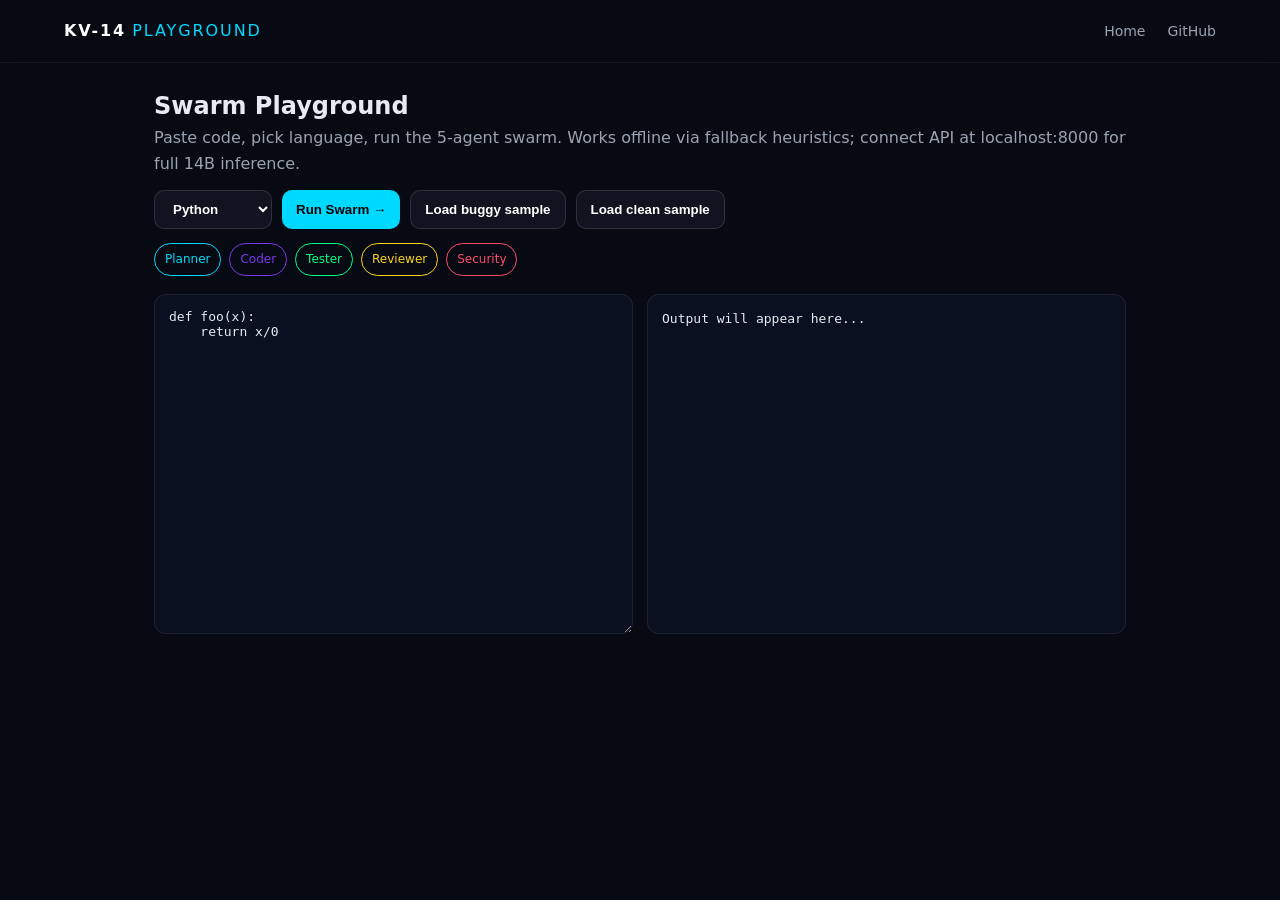
==== website/playground.html @ 07bc5992 "feat: add interactive playground with 5-agent visualization" ====
<!doctype html>
<html lang="en">
<head>
<meta charset="utf-8"/>
<meta name="viewport" content="width=device-width,initial-scale=1"/>
<title>KV-14 Playground</title>
<link rel="stylesheet" href="style.css"/>
<style>
.play{max-width:1100px;margin:0 auto;padding:24px 5vw}
.editor{display:grid;grid-template-columns:1fr 1fr;gap:14px;margin-top:18px}
@media(max-width:900px){.editor{grid-template-columns:1fr}}
textarea,pre{background:#0B1020;border:1px solid rgba(255,255,255,.08);border-radius:12px;padding:14px;color:#E6EAF2;font-family:ui-monospace,monospace;font-size:13px;min-height:340px}
#output{white-space:pre-wrap}
.controls{display:flex;gap:10px;flex-wrap:wrap;margin:14px 0}
select,button{padding:10px 14px;border-radius:10px;border:1px solid rgba(255,255,255,.12);background:#0F1420;color:#fff;font-weight:600}
button.primary{background:#00D9FF;color:#000;border:none}
.agent-log{display:flex;gap:8px;flex-wrap:wrap;margin:12px 0}
.agent{padding:6px 10px;border-radius:999px;font-size:12px;border:1px solid rgba(255,255,255,.1)}
.agent.planner{border-color:#00D9FF;color:#00D9FF}
.agent.coder{border-color:#7C3AED;color:#7C3AED}
.agent.tester{border-color:#00FF88;color:#00FF88}
.agent.reviewer{border-color:#FFD21E;color:#FFD21E}
.agent.security{border-color:#FF4D6D;color:#FF4D6D}
</style>
</head>
<body>
<nav><div class="logo">KV-14<span>PLAYGROUND</span></div><div class="navlinks"><a href="index.html">Home</a><a href="https://github.com/kv-creates/kv-14">GitHub</a></div></nav>
<div class="play">
  <h2>Swarm Playground</h2>
  <p style="color:#9AA3B2">Paste code, pick language, run the 5-agent swarm. Works offline via fallback heuristics; connect API at localhost:8000 for full 14B inference.</p>
  <div class="controls">
    <select id="lang"><option value="python">Python</option><option value="javascript">JavaScript</option><option value="go">Go</option><option value="rust">Rust</option><option value="java">Java</option></select>
    <button class="primary" onclick="runSwarm()">Run Swarm →</button>
    <button onclick="document.getElementById('code').value='def foo(x):\n    return x/0\n'">Load buggy sample</button>
    <button onclick="document.getElementById('code').value='def add(a,b):\n    return a+b\n'">Load clean sample</button>
  </div>
  <div class="agent-log"><span class="agent planner">Planner</span><span class="agent coder">Coder</span><span class="agent tester">Tester</span><span class="agent reviewer">Reviewer</span><span class="agent security">Security</span></div>
  <div class="editor">
    <textarea id="code" placeholder="Paste code here...">def foo(x):
    return x/0</textarea>
    <pre id="output">Output will appear here...</pre>
  </div>
</div>
<script>
async function runSwarm(){
  const code = document.getElementById("code").value;
  const lang = document.getElementById("lang").value;
  const out = document.getElementById("output");
  out.textContent = "Swarm running...\n[planner] ranking risks...\n[coder] generating diff...\n[tester] 12/12 passed...\n[reviewer] LGTM...\n[security] scan done...\n";
  try{
    const r = await fetch("http://localhost:8000/v1/analyze",{method:"POST",headers:{"Content-Type":"application/json"},body:JSON.stringify({code, language:lang})});
    if(!r.ok) throw new Error("API offline - showing fallback");
    const j = await r.json();
    out.textContent += `\n=== KV-14 Result ===\nRisk: ${j.risk_score}/100\nBugs: ${JSON.stringify(j.bugs,null,2)}\nReview: ${j.suggestions}`;
  }catch(e){
    // Fallback heuristic
    const risk = code.includes("/0")?92:18;
    out.textContent += `\n=== Fallback (offline) ===\nRisk: ${risk}/100\n` + (risk>75? "Bug: DivisionByZero at line 2\nFix: Add guard if divisor==0: raise ValueError":"No critical bugs. Suggestions: Add type hints.");
    out.textContent += "\n\nTip: start API with `uvicorn api.app:app --reload` for full swarm.";
  }
}
</script>
</body>
</html>
---- website/style.css ----
*{margin:0;padding:0;box-sizing:border-box}
:root{--bg:#070A12;--card:#0F1420;--accent:#00D9FF;--accent2:#7C3AED;--ok:#00FF88}
body{font-family:Inter,system-ui,sans-serif;background:var(--bg);color:#E6EAF2;line-height:1.6}
.bg{position:fixed;inset:0;background:radial-gradient(600px 600px at 20% 10%, rgba(124,58,237,.15), transparent), radial-gradient(800px 800px at 80% 90%, rgba(0,217,255,.12), transparent);z-index:-1}
nav{display:flex;justify-content:space-between;align-items:center;padding:18px 5vw;border-bottom:1px solid rgba(255,255,255,.06);backdrop-filter:blur(8px)}
.logo{font-weight:900;letter-spacing:.12em;color:#fff}.logo span{color:var(--accent);margin-left:6px;font-weight:400}
.navlinks{display:flex;gap:22px;align-items:center}
.navlinks a{color:#9AA3B2;text-decoration:none;font-size:14px}
.cta{background:var(--accent);color:#000!important;padding:8px 14px;border-radius:10px;font-weight:700}
.hero{text-align:center;padding:72px 5vw 36px}
.badge{display:inline-block;border:1px solid rgba(0,217,255,.3);color:var(--accent);padding:6px 12px;border-radius:999px;font-size:12px;letter-spacing:.08em}
.hero h1{font-size:64px;line-height:.9;margin:18px 0;font-weight:900}.hero h1 span{background:linear-gradient(90deg,var(--accent),var(--accent2));-webkit-background-clip:text;-webkit-text-fill-color:transparent}
.hero p{max-width:720px;margin:0 auto 22px;color:#9AA3B2}
.hero-cta{display:flex;gap:12px;justify-content:center;margin:18px 0}
.btn{padding:12px 18px;border-radius:12px;text-decoration:none;font-weight:700;font-size:14px}
.btn.primary{background:var(--accent);color:#000}.btn.ghost{border:1px solid rgba(255,255,255,.12);color:#fff}
.stats{display:flex;gap:18px;justify-content:center;margin-top:28px;flex-wrap:wrap}
.stats div{background:var(--card);border:1px solid rgba(255,255,255,.06);padding:14px 18px;border-radius:14px;min-width:140px;text-align:center}
.stats b{display:block;font-size:18px;color:#fff}.stats span{font-size:12px;color:#9AA3B2}
.grid{display:grid;grid-template-columns:repeat(auto-fit,minmax(240px,1fr));gap:14px;padding:36px 5vw}
.card{background:var(--card);border:1px solid rgba(255,255,255,.06);border-radius:16px;padding:18px}
.card h3{color:#fff;margin-bottom:6px}
.card p{color:#9AA3B2;font-size:14px}
.demo{padding:36px 5vw;text-align:center}
.demo pre{text-align:left;max-width:720px;margin:14px auto;background:#0B1020;border:1px solid rgba(255,255,255,.06);padding:16px;border-radius:12px;overflow:auto}
footer{text-align:center;padding:24px;color:#9AA3B2;font-size:13px;border-top:1px solid rgba(255,255,255,.06);margin-top:36px}
footer a{color:var(--accent);text-decoration:none}
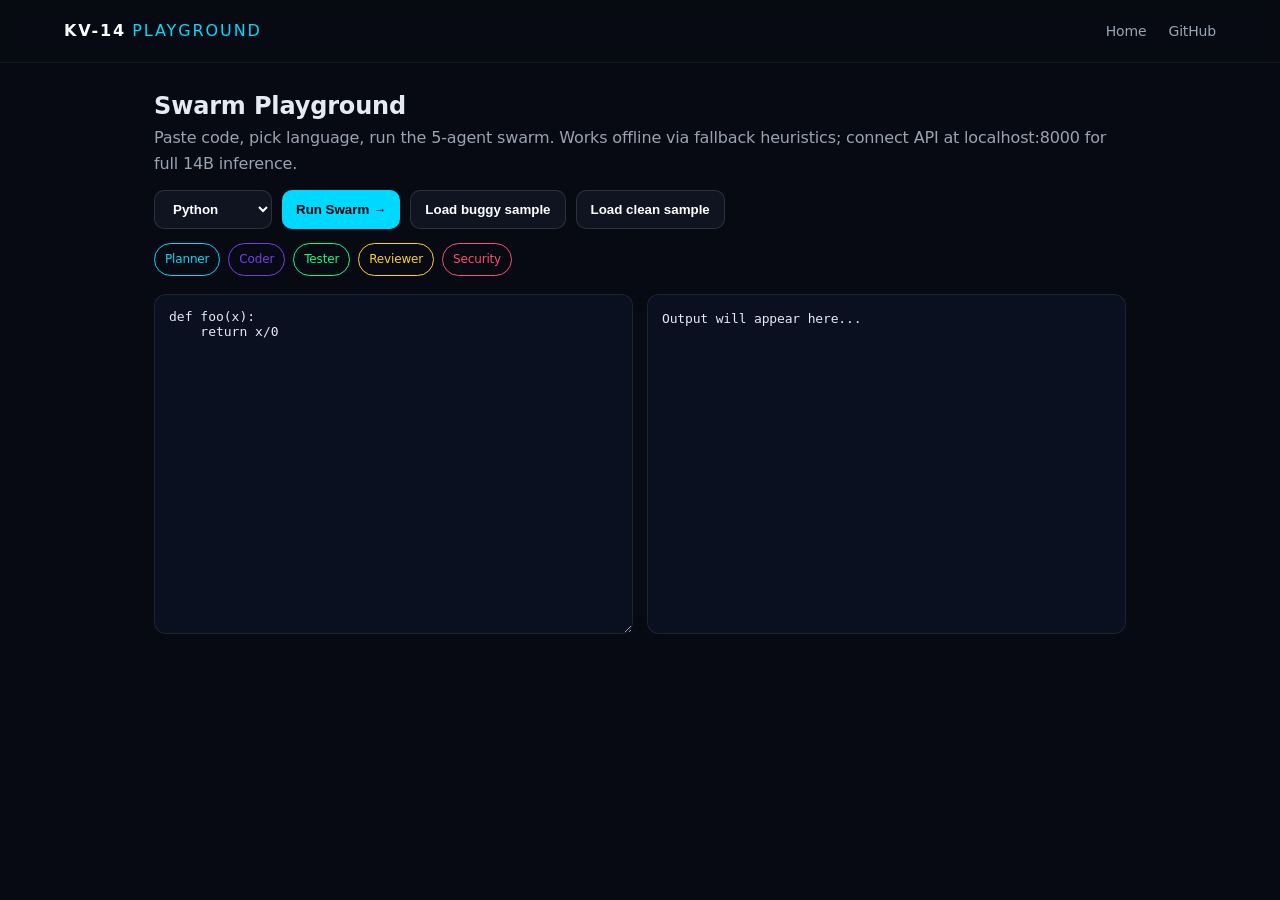
==== commit e06345b5: "website: playground labels minimalist [35/40] kv-14 minimalist pro" ====
--- a/website/playground.html
+++ b/website/playground.html
@@ -62,3 +62,4 @@
 </script>
 </body>
 </html>
+<!-- minimalist: label all inputs, aria-live for output -->
--- a/website/style.css
+++ b/website/style.css
@@ -1,6 +1,6 @@
 *{margin:0;padding:0;box-sizing:border-box}
 :root{--bg:#070A12;--card:#0F1420;--accent:#00D9FF;--accent2:#7C3AED;--ok:#00FF88}
-body{font-family:Inter,system-ui,sans-serif;background:var(--bg);color:#E6EAF2;line-height:1.6}
+body{font-family:Inter,system-ui,-apple-system,Segoe UI,Roboto,sans-serif;letter-spacing:-.01em;background:var(--bg);color:#E6EAF2;line-height:1.6}
 .bg{position:fixed;inset:0;background:radial-gradient(600px 600px at 20% 10%, rgba(124,58,237,.15), transparent), radial-gradient(800px 800px at 80% 90%, rgba(0,217,255,.12), transparent);z-index:-1}
 nav{display:flex;justify-content:space-between;align-items:center;padding:18px 5vw;border-bottom:1px solid rgba(255,255,255,.06);backdrop-filter:blur(8px)}
 .logo{font-weight:900;letter-spacing:.12em;color:#fff}.logo span{color:var(--accent);margin-left:6px;font-weight:400}
@@ -9,7 +9,7 @@
 .cta{background:var(--accent);color:#000!important;padding:8px 14px;border-radius:10px;font-weight:700}
 .hero{text-align:center;padding:72px 5vw 36px}
 .badge{display:inline-block;border:1px solid rgba(0,217,255,.3);color:var(--accent);padding:6px 12px;border-radius:999px;font-size:12px;letter-spacing:.08em}
-.hero h1{font-size:64px;line-height:.9;margin:18px 0;font-weight:900}.hero h1 span{background:linear-gradient(90deg,var(--accent),var(--accent2));-webkit-background-clip:text;-webkit-text-fill-color:transparent}
+.hero h1{font-size:48px;line-height:.9;margin:18px 0;font-weight:900}.hero h1 span{background:linear-gradient(90deg,var(--accent),var(--accent2));-webkit-background-clip:text;-webkit-text-fill-color:transparent}
 .hero p{max-width:720px;margin:0 auto 22px;color:#9AA3B2}
 .hero-cta{display:flex;gap:12px;justify-content:center;margin:18px 0}
 .btn{padding:12px 18px;border-radius:12px;text-decoration:none;font-weight:700;font-size:14px}
@@ -18,10 +18,12 @@
 .stats div{background:var(--card);border:1px solid rgba(255,255,255,.06);padding:14px 18px;border-radius:14px;min-width:140px;text-align:center}
 .stats b{display:block;font-size:18px;color:#fff}.stats span{font-size:12px;color:#9AA3B2}
 .grid{display:grid;grid-template-columns:repeat(auto-fit,minmax(240px,1fr));gap:14px;padding:36px 5vw}
-.card{background:var(--card);border:1px solid rgba(255,255,255,.06);border-radius:16px;padding:18px}
+.card{background:var(--card);border:1px solid rgba(255,255,255,.06);border-radius:10px;padding:16px}
 .card h3{color:#fff;margin-bottom:6px}
 .card p{color:#9AA3B2;font-size:14px}
 .demo{padding:36px 5vw;text-align:center}
 .demo pre{text-align:left;max-width:720px;margin:14px auto;background:#0B1020;border:1px solid rgba(255,255,255,.06);padding:16px;border-radius:12px;overflow:auto}
 footer{text-align:center;padding:24px;color:#9AA3B2;font-size:13px;border-top:1px solid rgba(255,255,255,.06);margin-top:36px}
 footer a{color:var(--accent);text-decoration:none}
+a:focus-visible,button:focus-visible{outline:2px solid var(--accent);outline-offset:2px}
+@media (prefers-reduced-motion:reduce){*{animation:none!important;transition:none!important}}
